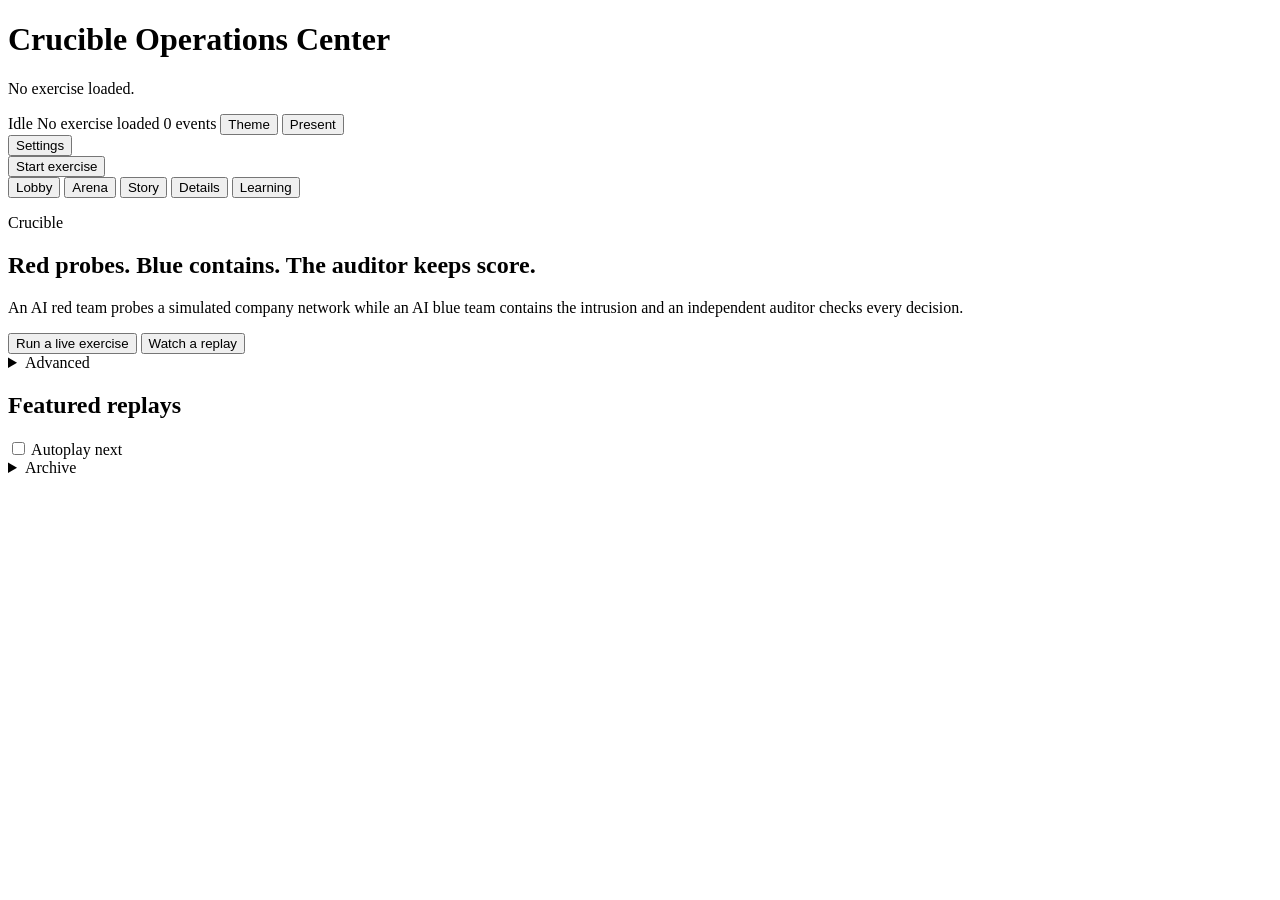
==== dashboard/index.html @ 285cf411 "Add a stage speed strip with scaled thought hold time A compact 0.5x to 4x group docked on the arena" ====
<!DOCTYPE html>
<html lang="en">
<head>
<meta charset="utf-8">
<meta name="viewport" content="width=device-width, initial-scale=1">
<title>Crucible Operations Center</title>
<link rel="stylesheet" href="/css/style.css">
</head>
<body>
<header class="topbar">
  <div class="brand">
    <span class="brand-mark" aria-hidden="true"></span>
    <div>
      <h1>Crucible <span class="brand-ops">Operations Center</span></h1>
      <p id="statusLine" class="status-line">No exercise loaded.</p>
    </div>
  </div>
  <div class="top-actions">
    <span id="modeBadge" class="mode-word" data-mode="idle">Idle</span>
    <span id="exerciseTitle" class="event-count">No exercise loaded</span>
    <span id="eventCount" class="event-count">0 events</span>
    <button id="themeBtn" class="btn ghost small" title="Toggle dark theme">Theme</button>
    <button id="presentBtn" class="btn ghost small" title="Presentation mode (P)">Present</button>
    <div class="pop-wrap">
      <button id="settingsBtn" class="btn small" aria-expanded="false" aria-controls="settingsPop">Settings</button>
      <div id="settingsPop" class="popover" hidden>
        <div class="control-group">
          <label for="agentsSelect">Agents</label>
          <select id="agentsSelect">
            <option value="scripted" selected>Scripted (no cost)</option>
            <option value="model">Model (metered)</option>
            <option value="model_open">Model-driven: briefed red, open blue (metered)</option>
          </select>
        </div>
        <div class="control-group">
          <span class="group-label" id="speedLabel">Replay speed</span>
          <div class="seg" role="group" aria-labelledby="speedLabel" id="speedSeg">
            <button data-speed="0.5" aria-pressed="false">0.5x</button>
            <button data-speed="1" aria-pressed="true" class="active">1x</button>
            <button data-speed="2" aria-pressed="false">2x</button>
            <button data-speed="4" aria-pressed="false">4x</button>
          </div>
        </div>
        <div class="control-group">
          <span class="group-label" id="paceLabel">Finish pace</span>
          <div class="seg" role="group" aria-labelledby="paceLabel" id="paceSeg">
            <button data-pace="quick" aria-pressed="false">Quick</button>
            <button data-pace="standard" aria-pressed="true" class="active">Standard</button>
            <button data-pace="slow" aria-pressed="false">Slow</button>
          </div>
        </div>
        <div class="control-group">
          <span class="group-label" id="motionLabel">Motion</span>
          <div class="seg" role="group" aria-labelledby="motionLabel" id="motionSeg">
            <button data-motion="auto" aria-pressed="true" class="active">Auto</button>
            <button data-motion="full" aria-pressed="false">Full</button>
            <button data-motion="reduced" aria-pressed="false">Reduced</button>
          </div>
        </div>
        <div class="control-group">
          <label class="check" title="Flat arena instead of the cinematic stage"><input type="checkbox" id="classicBox"> Classic view</label>
        </div>
        <div class="control-group">
          <label class="check" title="Switch to a live exercise when one starts"><input type="checkbox" id="followBox"> Follow live</label>
        </div>
        <div class="control-group">
          <div class="server-line">
            <span id="serverLight" class="light" data-state="unknown" aria-hidden="true"></span>
            <span id="serverLabel">Connecting…</span>
          </div>
        </div>
      </div>
    </div>
    <button id="runBtn" class="btn primary">Start exercise</button>
  </div>
</header>

<div id="notice" class="notice" hidden></div>

<nav class="tabs-main" aria-label="Views">
  <button id="tabLobby" class="active" aria-selected="true" title="Lobby (L)">Lobby</button>
  <button id="tabArena" aria-selected="false" title="Arena (A)">Arena</button>
  <button id="tabStory" aria-selected="false" title="Story (S)">Story</button>
  <button id="tabDetails" aria-selected="false">Details</button>
  <button id="tabLearn" aria-selected="false">Learning</button>
</nav>

<div id="lobbyView">
<main class="lobby-wrap">
  <section class="hero" aria-label="Start here">
    <div class="hero-copy">
      <p class="hero-eyebrow">Crucible</p>
      <h2 class="hero-title"><span class="r">Red</span> probes. <span class="b">Blue</span> contains. The auditor keeps score.</h2>
      <p class="hero-line">An AI red team probes a simulated company network while an AI blue team contains the intrusion and an independent auditor checks every decision.</p>
      <div class="hero-actions">
        <button id="liveBtn" class="btn primary hero-cta">Run a live exercise</button>
        <button id="replayBtn" class="btn hero-secondary" title="Open a random featured replay">Watch a replay</button>
      </div>
    </div>
    <div class="hero-art" aria-hidden="true">
      <div class="hero-splash left"></div>
      <div class="hero-splash right"></div>
    </div>
    <details class="advanced">
      <summary>Advanced</summary>
      <div class="advanced-body">
        <label class="seed-field">Seed
          <input id="seedInput" inputmode="numeric" pattern="[0-9]*" placeholder="random" autocomplete="off">
        </label>
        <label class="seed-field">Difficulty
          <select id="dealDifficulty">
            <option value="random" selected>Random</option>
            <option value="easy">Easy</option>
            <option value="medium">Medium</option>
            <option value="hard">Hard</option>
          </select>
        </label>
        <p class="advanced-hint">Fix a held-out seed (9001 to 9020) to reproduce a network. Empty means a fresh random draw every click.</p>
      </div>
    </details>
    <div id="dealSlot" hidden></div>
  </section>
  <section class="featured" aria-label="Featured replays">
    <div class="featured-head">
      <h2>Featured replays</h2>
      <label class="check" title="Open the next featured exercise when one ends"><input type="checkbox" id="autoplayBox"> Autoplay next</label>
    </div>
    <div id="featuredGrid" class="featured-grid"></div>
  </section>
  <details class="archive" id="archiveWrap">
    <summary><span id="archiveCount">Archive</span></summary>
    <div id="archiveGrid" class="lobby-grid" aria-label="Past exercises"></div>
  </details>
</main>
</div>

<div id="arenaView" hidden>
<main class="arena-wrap">
  <section class="arena-stage" id="arenaStage" aria-label="Exercise arena">
   <div class="arena-row3">
    <aside id="thoughtRed" class="thought red" aria-label="Red thought stream">
      <button id="thoughtRedHead" class="thought-head" aria-expanded="true">Red thought</button>
      <p id="thoughtRedText" class="thought-text"></p>
      <div id="thoughtRedChips" class="thought-chips"></div>
    </aside>
    <div class="arena-canvas-wrap" id="arenaWrap">
      <canvas id="arenaCanvas" role="img" aria-label="Arena contest scene"></canvas>
      <div id="arenaFrame" aria-hidden="true"></div>
      <div id="arenaScan" aria-hidden="true"></div>
      <div id="arenaHud">
        <div class="arena-team red">
          <h2>Red team</h2>
          <small id="arenaRedLine">Red is waiting.</small>
          <div class="arena-meter-l">Progress to the secret</div>
          <div class="arena-meter" id="arenaRedMeter"><i></i><i></i><i></i><i></i></div>
        </div>
        <div class="arena-mid" id="arenaMid">
          <div class="arena-row"><span id="arenaExercise">Exercise</span><span>Move <b id="arenaMove">00</b> / <b id="arenaTotal">0</b></span></div>
          <div class="arena-tug" id="arenaTug" role="img" aria-label="Control bar. No exercise loaded." title="Control bar"><i class="r" id="arenaTugR"></i><i class="b"></i><em id="arenaTugM"></em></div>
          <div class="arena-score"><span>Blue score</span><b id="arenaScore">100</b></div>
        </div>
        <div class="arena-team blue">
          <h2>Blue team</h2>
          <small id="arenaBlueLine">Blue is waiting.</small>
          <div class="arena-meter-l">Network held</div>
          <div class="arena-meter" id="arenaBlueMeter"><i></i><i></i><i></i><i></i></div>
        </div>
      </div>
      <div id="arenaCap" data-side="system">
        <div id="arenaCapTag" class="system">EXERCISE</div>
        <div id="arenaCapBody"><div id="arenaCapText">Hosts guard one secret.</div><div id="arenaCapSub"></div></div>
      </div>
      <div id="speedStrip" class="speed-strip" role="group" aria-label="Playback speed" hidden>
        <button data-speed="0.5" aria-pressed="false" title="Half speed ([)">0.5x</button>
        <button data-speed="1" aria-pressed="true" class="active" title="Normal speed">1x</button>
        <button data-speed="2" aria-pressed="false" title="Double speed (])">2x</button>
        <button data-speed="4" aria-pressed="false" title="Quadruple speed">4x</button>
      </div>
      <div id="slate" class="slate" hidden>
        <div class="slate-art left" aria-hidden="true"></div>
        <div class="slate-art right" aria-hidden="true"></div>
        <div class="slate-rule" aria-hidden="true"></div>
        <div class="slate-eyebrow">Crucible Operations Center</div>
        <h2 id="slateTitle">Exercise</h2>
        <div class="slate-vs"><span class="r">RED</span><span class="vs">vs</span><span class="b">BLUE</span></div>
        <p class="slate-file">One protected file</p>
        <div id="slateCount" class="slate-count">3</div>
        <p class="slate-skip">Space or Enter skips</p>
      </div>
      <div id="endCard" class="end-veil" hidden>
        <div class="end-art left" aria-hidden="true"></div>
        <div class="end-art right" aria-hidden="true"></div>
        <div class="end-eyebrow" id="endEyebrow">Exercise complete</div>
        <h2 id="endTitle">Contained</h2>
        <div class="end-score" id="endScore">Blue score --</div>
        <div class="end-stats" id="endStats"></div>
        <p class="end-line" id="endLine"></p>
        <p class="end-next" id="endNext" hidden></p>
        <div class="end-btns">
          <button id="endReplay" class="btn pri" type="button">Replay</button>
          <button id="endNextBtn" class="btn" type="button">Next exercise</button>
          <button id="endLobbyBtn" class="btn" type="button">Back to lobby</button>
        </div>
        <p class="end-skip">Esc closes</p>
      </div>
    </div>
    <div class="arena-rail">
      <aside id="thoughtBlue" class="thought blue" aria-label="Blue thought stream">
        <button id="thoughtBlueHead" class="thought-head" aria-expanded="true">Blue thought</button>
        <p id="thoughtBlueText" class="thought-text"></p>
        <div id="thoughtBlueChips" class="thought-chips"></div>
      </aside>
      <div id="arenaAud" role="status">
        <div class="k"><span>Auditor</span><span>Verdict</span></div>
        <div class="n"><span id="arenaAudNum">-/10</span><span class="w" id="arenaAudWord">--</span></div>
        <div class="c" id="arenaAudCite"></div>
        <div class="t" id="arenaAudNote"></div>
      </div>
    </div>
   </div>
    <div class="arena-bottom">
      <div class="score-strip arena-scores" aria-label="Score summary">
        <dl class="score-big"><dt>Outcome</dt><dd id="arenaOutcome">--</dd></dl>
        <dl class="score-big"><dt>Blue score</dt><dd id="arenaBlue">--</dd></dl>
        <dl class="score-big"><dt>Downtime</dt><dd id="arenaDowntime">--</dd></dl>
      </div>
      <div class="arena-transport">
        <button id="arenaPlay" class="btn small" title="Play (Space)" disabled>Play</button>
        <button id="arenaPause" class="btn small" title="Pause (Space)" disabled>Pause</button>
        <input id="arenaScrubber" type="range" min="0" max="0" value="0" step="1" aria-label="Arena event scrubber" disabled>
        <span id="arenaPosition" class="position">0 / 0</span>
        <button id="soundBtn" class="btn ghost small" title="Toggle sound (M)" aria-pressed="false">Sound off</button>
      </div>
    </div>
    <div id="moveStrip" class="move-strip" role="group" aria-label="Move timeline"></div>
    <section id="cmdBar" class="cmd-bar" aria-label="Defender orders" hidden>
      <div class="cmd-row">
        <button id="cmdMic" class="btn small" type="button" aria-pressed="false" title="Speak an order">Speak</button>
        <input id="cmdInput" class="cmd-input" type="text" maxlength="500" placeholder="Type a defender order, e.g. isolate the willow host" aria-label="Defender order text" autocomplete="off">
        <button id="cmdSend" class="btn small pri" type="button">Preview</button>
        <button id="cmdDemo" class="btn small" type="button" title="Fill a canned valid order">Demo command</button>
        <button id="cmdTakeover" class="btn small" type="button">Take over blue</button>
      </div>
      <p id="cmdTranscript" class="cmd-transcript" hidden></p>
      <div id="cmdPreview" class="cmd-preview" hidden>
        <span id="cmdPreviewLine"></span>
        <span id="cmdConfirm" class="cmd-confirm" hidden></span>
      </div>
      <div class="cmd-row cmd-meta">
        <span id="cmdSpend" class="cmd-spend"></span>
        <span id="cmdNote" class="cmd-note" role="status" hidden></span>
      </div>
    </section>
  </section>
</main>
</div>

<div id="storyView" hidden>
<main class="story-grid">
  <div class="story-main">
    <section class="panel map-panel" aria-label="Network map">
      <h2>Network</h2>
      <svg id="mapSvg" viewBox="0 0 640 360" preserveAspectRatio="xMidYMid meet" role="img" aria-label="Range network state"></svg>
      <div class="legend">
        <span><i class="sw" data-state="clean"></i>Clean</span>
        <span><i class="sw" data-state="probed"></i>Probed</span>
        <span><i class="sw" data-state="signed-in"></i>Signed in</span>
        <span><i class="sw" data-state="compromised"></i>Compromised</span>
        <span><i class="sw" data-state="isolated"></i>Isolated</span>
        <span><i class="sw" data-state="restored"></i>Restored</span>
      </div>
      <ul id="presentLatest" aria-label="Latest activity"></ul>
    </section>
    <section class="panel scrub-panel" aria-label="Replay controls">
      <div class="scrub-bar">
        <div class="transport">
          <button id="playBtn" class="btn small" title="Play (Space)" disabled>Play</button>
          <button id="pauseBtn" class="btn small" title="Pause (Space)" disabled>Pause</button>
          <span class="keys-hint" title="Left and right arrows step one event">Space plays or pauses, arrows step</span>
        </div>
        <input id="scrubber" type="range" min="0" max="0" value="0" step="1" aria-label="Event scrubber" disabled>
        <span id="positionLabel" class="position">0 / 0</span>
      </div>
    </section>
  </div>

  <div class="story-side">
    <div class="score-strip" aria-label="Score summary">
      <dl class="score-big"><dt>Outcome</dt><dd id="sbOutcome">--</dd></dl>
      <dl class="score-big"><dt>Blue score</dt><dd id="sbBlue">--</dd></dl>
      <dl class="score-big"><dt>Downtime</dt><dd id="sbDowntime">--</dd></dl>
    </div>
    <section class="panel" aria-label="Outcome">
      <h2>Outcome</h2>
      <div id="storyOutcome" class="story-outcome">
        <p class="empty">Open an exercise to see its outcome.</p>
      </div>
    </section>
    <section class="panel" aria-label="Debrief">
      <h2>Debrief</h2>
      <div id="debriefBody" class="debrief">
        <p class="empty">Open an exercise to see its debrief.</p>
      </div>
    </section>
    <section class="panel" aria-label="Key moments">
      <h2>Key moments</h2>
      <ol id="momentList" class="moments">
        <li class="empty">Key moments appear here once the exercise starts.</li>
      </ol>
    </section>
    <section class="panel" aria-label="Activity">
      <h2>What happened</h2>
      <div id="feedList" class="feed">
        <p class="empty">Moves appear here once the exercise starts.</p>
      </div>
    </section>
  </div>
</main>
</div>

<div id="detailsView" hidden>
<main class="details-grid">
  <section class="panel" aria-label="Score details">
    <h2>Score</h2>
    <div id="finalBanner" class="banner" hidden></div>
    <dl class="score-list">
      <div><dt>Detection delay</dt><dd id="sbDetect">--</dd></div>
      <div><dt>Containment</dt><dd id="sbContain">--</dd></div>
    </dl>
    <div class="cost">
      <div class="cost-head"><span>Cost today</span><span id="costLabel">$0.00</span></div>
      <div class="meter"><div id="costBar" class="meter-fill" style="width:0%"></div></div>
      <p id="exerciseCost" class="cost-sub">Exercise cost: --</p>
    </div>
  </section>

  <section class="panel" aria-label="Auditor">
    <h2>Auditor</h2>
    <div id="auditChips" class="chips"><span class="empty">Verdict totals appear here.</span></div>
    <p id="auditSummary" class="cost-sub">No verdicts yet.</p>
    <p id="auditCost" class="cost-sub">Audit cost: --</p>
    <div id="auditList" class="audit-list">
      <p class="empty">Verdicts appear here once blue acts.</p>
    </div>
  </section>

  <section class="panel" aria-label="Technique coverage">
    <h2>Technique coverage</h2>
    <h3 class="mini-head">Progress</h3>
    <ol id="stageStrip" class="stages"></ol>
    <h3 class="mini-head">Red techniques</h3>
    <ul id="redTechList" class="tech-list"><li class="empty">No red activity yet.</li></ul>
    <h3 class="mini-head">Blue responses</h3>
    <ul id="blueLabelList" class="tech-list"><li class="empty">No blue activity yet.</li></ul>
  </section>

  <section class="panel" aria-label="Evidence">
    <h2>Evidence</h2>
    <div id="evidenceChips" class="chips"><span class="empty">Cited log lines appear here.</span></div>
    <div id="logTabs" class="tabs" role="tablist"></div>
    <div id="logViewer" class="logs" tabindex="0"><p class="empty">Host logs appear here.</p></div>
  </section>
</main>
</div>

<div id="learnView" hidden>
  <section class="panel" aria-label="Memory experiment">
    <h2>Memory experiment (Stage 3)</h2>
    <p id="stage3Empty" class="empty">Loading Stage 3 numbers…</p>
    <p id="stage3Void" class="void-note" hidden></p>
    <div id="stage3On" class="stage3-section"></div>
    <div id="stage3Off" class="stage3-section"></div>
  </section>
  <section class="panel" aria-label="Frozen playbook">
    <h2>Frozen playbook</h2>
    <p id="playSource" class="cost-sub"></p>
    <p id="playEmpty" class="empty">No playbook on file.</p>
    <ol id="playRules" class="play-rules"></ol>
  </section>
</div>

<div id="confirmOverlay" class="overlay" hidden>
  <div class="dialog" role="dialog" aria-modal="true" aria-labelledby="confirmTitle">
    <h2 id="confirmTitle">Run a model exercise?</h2>
    <p>Model turns call the metered API. Scripted runs are free.</p>
    <dl class="score-grid">
      <div><dt>Estimated cost</dt><dd id="confirmCost">--</dd></div>
      <div><dt>Spent today</dt><dd id="confirmSpent">--</dd></div>
      <div><dt>Daily limit</dt><dd id="confirmLimit">--</dd></div>
    </dl>
    <p id="confirmWarn" class="warn" hidden></p>
    <p id="confirmNote" class="muted" hidden></p>
    <div class="dialog-actions">
      <button id="confirmCancel" class="btn">Cancel</button>
      <button id="confirmOk" class="btn primary">Start exercise</button>
    </div>
  </div>
</div>

<script type="module" src="/js/app.js"></script>
</body>
</html>
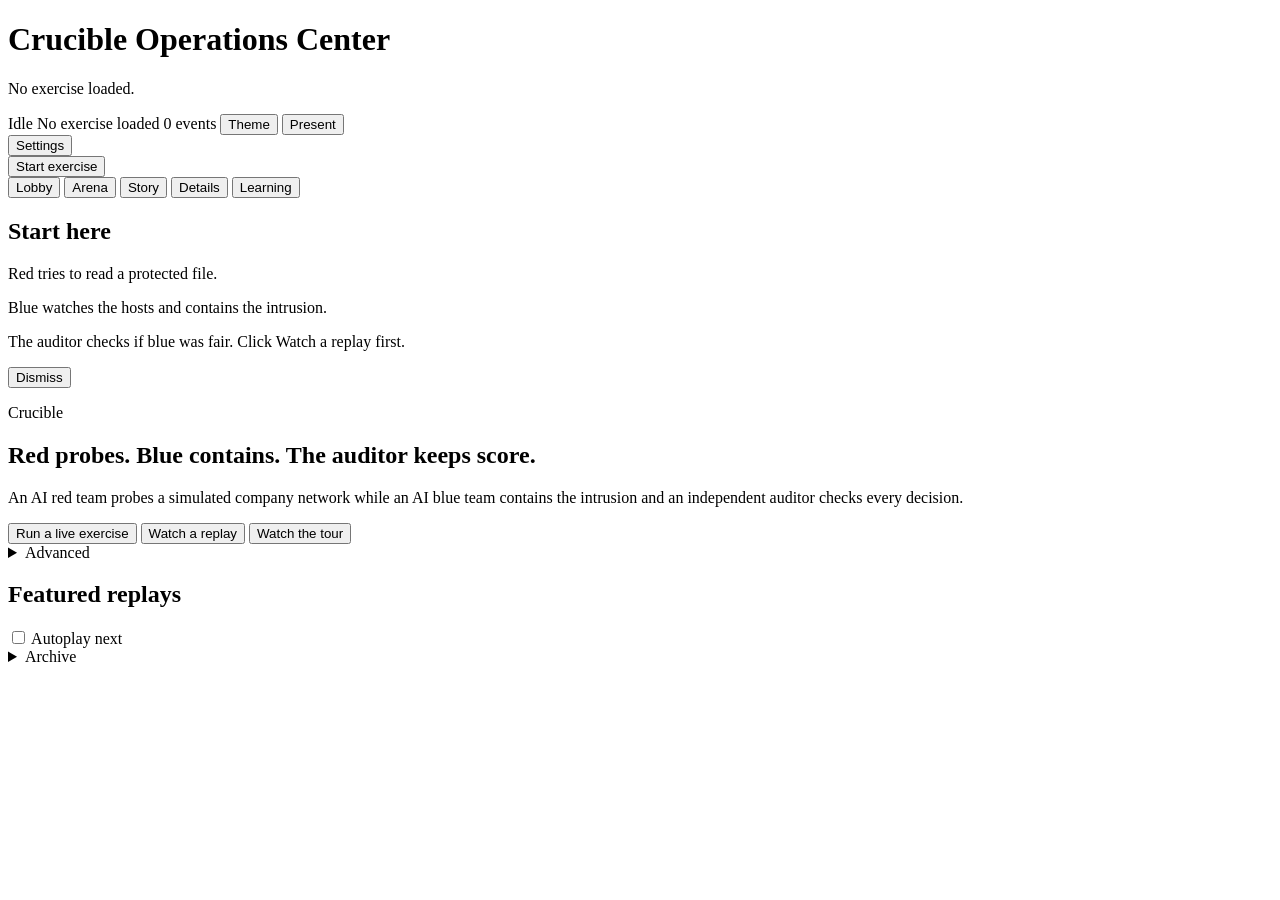
==== commit 39c875dc: "Make the dashboard friendlier for first-time visitors Show why Start is disabled and how to clear a " ====
--- a/dashboard/index.html
+++ b/dashboard/index.html
@@ -68,10 +68,17 @@
             <span id="serverLight" class="light" data-state="unknown" aria-hidden="true"></span>
             <span id="serverLabel">Connecting…</span>
           </div>
-        </div>
-      </div>
-    </div>
-    <button id="runBtn" class="btn primary">Start exercise</button>
+          <div id="stuckHintTop" class="stuck-hint" hidden>
+            <p class="stuck-text">If this looks stuck, restart the server and remove leftover range containers</p>
+            <div class="stuck-cmd"><code id="stuckCmdTop">docker ps -aq --filter name=crucible- | xargs docker rm -f</code><button id="stuckCopyTop" class="btn small" type="button">Copy</button></div>
+          </div>
+        </div>
+      </div>
+    </div>
+    <div class="run-wrap">
+      <button id="runBtn" class="btn primary">Start exercise</button>
+      <span id="runReason" class="btn-reason" hidden></span>
+    </div>
   </div>
 </header>
 
@@ -87,6 +94,15 @@
 
 <div id="lobbyView">
 <main class="lobby-wrap">
+  <section id="startHere" class="start-here" aria-label="First visit guide">
+    <div class="start-here-text">
+      <h2>Start here</h2>
+      <p>Red tries to read a protected file.</p>
+      <p>Blue watches the hosts and contains the intrusion.</p>
+      <p>The auditor checks if blue was fair. Click Watch a replay first.</p>
+    </div>
+    <button id="startHereClose" class="btn small ghost" type="button">Dismiss</button>
+  </section>
   <section class="hero" aria-label="Start here">
     <div class="hero-copy">
       <p class="hero-eyebrow">Crucible</p>
@@ -95,6 +111,12 @@
       <div class="hero-actions">
         <button id="liveBtn" class="btn primary hero-cta">Run a live exercise</button>
         <button id="replayBtn" class="btn hero-secondary" title="Open a random featured replay">Watch a replay</button>
+        <button id="tourBtn" class="btn" title="Play a guided tour of one replay">Watch the tour</button>
+      </div>
+      <p id="liveReason" class="btn-reason" hidden></p>
+      <div id="stuckHint" class="stuck-hint" hidden>
+        <p class="stuck-text">If this looks stuck, restart the server and remove leftover range containers</p>
+        <div class="stuck-cmd"><code id="stuckCmd">docker ps -aq --filter name=crucible- | xargs docker rm -f</code><button id="stuckCopy" class="btn small" type="button">Copy</button></div>
       </div>
     </div>
     <div class="hero-art" aria-hidden="true">
@@ -113,9 +135,10 @@
             <option value="easy">Easy</option>
             <option value="medium">Medium</option>
             <option value="hard">Hard</option>
+            <option value="frontier">Frontier</option>
           </select>
         </label>
-        <p class="advanced-hint">Fix a held-out seed (9001 to 9020) to reproduce a network. Empty means a fresh random draw every click.</p>
+        <p class="advanced-hint">Fix a held-out seed (9001 to 9020, or 9101 to 9110 for frontier) to reproduce a network. Empty means a fresh random draw every click.</p>
       </div>
     </details>
     <div id="dealSlot" hidden></div>
@@ -138,11 +161,19 @@
 <main class="arena-wrap">
   <section class="arena-stage" id="arenaStage" aria-label="Exercise arena">
    <div class="arena-row3">
+    <div class="arena-side">
     <aside id="thoughtRed" class="thought red" aria-label="Red thought stream">
       <button id="thoughtRedHead" class="thought-head" aria-expanded="true">Red thought</button>
       <p id="thoughtRedText" class="thought-text"></p>
       <div id="thoughtRedChips" class="thought-chips"></div>
     </aside>
+    <div id="speedStrip" class="speed-strip" role="group" aria-label="Playback speed" title="Replay speed. Brackets change it: [ slows down, ] speeds up." hidden>
+      <button data-speed="0.5" aria-pressed="false" title="Half speed. Press [ for slower.">0.5x</button>
+      <button data-speed="1" aria-pressed="true" class="active" title="Normal speed.">1x</button>
+      <button data-speed="2" aria-pressed="false" title="Double speed. Press ] for faster.">2x</button>
+      <button data-speed="4" aria-pressed="false" title="Quadruple speed.">4x</button>
+    </div>
+    </div>
     <div class="arena-canvas-wrap" id="arenaWrap">
       <canvas id="arenaCanvas" role="img" aria-label="Arena contest scene"></canvas>
       <div id="arenaFrame" aria-hidden="true"></div>
@@ -169,12 +200,6 @@
       <div id="arenaCap" data-side="system">
         <div id="arenaCapTag" class="system">EXERCISE</div>
         <div id="arenaCapBody"><div id="arenaCapText">Hosts guard one secret.</div><div id="arenaCapSub"></div></div>
-      </div>
-      <div id="speedStrip" class="speed-strip" role="group" aria-label="Playback speed" hidden>
-        <button data-speed="0.5" aria-pressed="false" title="Half speed ([)">0.5x</button>
-        <button data-speed="1" aria-pressed="true" class="active" title="Normal speed">1x</button>
-        <button data-speed="2" aria-pressed="false" title="Double speed (])">2x</button>
-        <button data-speed="4" aria-pressed="false" title="Quadruple speed">4x</button>
       </div>
       <div id="slate" class="slate" hidden>
         <div class="slate-art left" aria-hidden="true"></div>
@@ -200,6 +225,7 @@
           <button id="endReplay" class="btn pri" type="button">Replay</button>
           <button id="endNextBtn" class="btn" type="button">Next exercise</button>
           <button id="endLobbyBtn" class="btn" type="button">Back to lobby</button>
+          <button id="endSaveBtn" class="btn" type="button">Save result card</button>
         </div>
         <p class="end-skip">Esc closes</p>
       </div>
@@ -210,7 +236,7 @@
         <p id="thoughtBlueText" class="thought-text"></p>
         <div id="thoughtBlueChips" class="thought-chips"></div>
       </aside>
-      <div id="arenaAud" role="status">
+      <div id="arenaAud" role="status" title="Auditor verdict. The auditor rates each blue move from 0 to 10 and checks the log lines.">
         <div class="k"><span>Auditor</span><span>Verdict</span></div>
         <div class="n"><span id="arenaAudNum">-/10</span><span class="w" id="arenaAudWord">--</span></div>
         <div class="c" id="arenaAudCite"></div>
@@ -220,9 +246,9 @@
    </div>
     <div class="arena-bottom">
       <div class="score-strip arena-scores" aria-label="Score summary">
-        <dl class="score-big"><dt>Outcome</dt><dd id="arenaOutcome">--</dd></dl>
-        <dl class="score-big"><dt>Blue score</dt><dd id="arenaBlue">--</dd></dl>
-        <dl class="score-big"><dt>Downtime</dt><dd id="arenaDowntime">--</dd></dl>
+        <dl class="score-big"><dt title="How the exercise ended. Contained means blue stopped the intrusion and the file stayed safe.">Outcome</dt><dd id="arenaOutcome">--</dd></dl>
+        <dl class="score-big"><dt title="Blue score from 0 to 100. Starts at 100 and falls when hosts stay offline.">Blue score</dt><dd id="arenaBlue">--</dd></dl>
+        <dl class="score-big"><dt title="Share of host time offline for containment. Lower is better.">Downtime</dt><dd id="arenaDowntime">--</dd></dl>
       </div>
       <div class="arena-transport">
         <button id="arenaPlay" class="btn small" title="Play (Space)" disabled>Play</button>
@@ -235,12 +261,14 @@
     <div id="moveStrip" class="move-strip" role="group" aria-label="Move timeline"></div>
     <section id="cmdBar" class="cmd-bar" aria-label="Defender orders" hidden>
       <div class="cmd-row">
-        <button id="cmdMic" class="btn small" type="button" aria-pressed="false" title="Speak an order">Speak</button>
+        <button id="cmdMic" class="btn small" type="button" aria-pressed="false" title="Speak an order (hold V to talk)">Speak</button>
         <input id="cmdInput" class="cmd-input" type="text" maxlength="500" placeholder="Type a defender order, e.g. isolate the willow host" aria-label="Defender order text" autocomplete="off">
         <button id="cmdSend" class="btn small pri" type="button">Preview</button>
         <button id="cmdDemo" class="btn small" type="button" title="Fill a canned valid order">Demo command</button>
         <button id="cmdTakeover" class="btn small" type="button">Take over blue</button>
       </div>
+      <div id="cmdHosts" class="cmd-hosts" role="group" aria-label="Exercise hosts" hidden></div>
+      <p id="cmdTry" class="cmd-try" hidden></p>
       <p id="cmdTranscript" class="cmd-transcript" hidden></p>
       <div id="cmdPreview" class="cmd-preview" hidden>
         <span id="cmdPreviewLine"></span>
@@ -286,15 +314,16 @@
 
   <div class="story-side">
     <div class="score-strip" aria-label="Score summary">
-      <dl class="score-big"><dt>Outcome</dt><dd id="sbOutcome">--</dd></dl>
-      <dl class="score-big"><dt>Blue score</dt><dd id="sbBlue">--</dd></dl>
-      <dl class="score-big"><dt>Downtime</dt><dd id="sbDowntime">--</dd></dl>
+      <dl class="score-big"><dt title="How the exercise ended. Contained means blue stopped the intrusion and the file stayed safe.">Outcome</dt><dd id="sbOutcome">--</dd></dl>
+      <dl class="score-big"><dt title="Blue score from 0 to 100. Starts at 100 and falls when hosts stay offline.">Blue score</dt><dd id="sbBlue">--</dd></dl>
+      <dl class="score-big"><dt title="Share of host time offline for containment. Lower is better.">Downtime</dt><dd id="sbDowntime">--</dd></dl>
     </div>
     <section class="panel" aria-label="Outcome">
       <h2>Outcome</h2>
       <div id="storyOutcome" class="story-outcome">
         <p class="empty">Open an exercise to see its outcome.</p>
       </div>
+      <button id="storySaveBtn" class="btn small" type="button" disabled>Save result card</button>
     </section>
     <section class="panel" aria-label="Debrief">
       <h2>Debrief</h2>
@@ -377,6 +406,31 @@
     <p id="playEmpty" class="empty">No playbook on file.</p>
     <ol id="playRules" class="play-rules"></ol>
   </section>
+  <section class="panel" aria-label="Glossary">
+    <h2>Glossary</h2>
+    <dl id="glossaryList" class="glossary"></dl>
+  </section>
+</div>
+
+<div id="tourOverlay" class="tour-overlay" hidden>
+  <div class="tour-box" role="dialog" aria-label="Guided tour">
+    <div id="tourMain">
+      <p id="tourCaption" class="tour-caption"></p>
+      <div class="tour-btns">
+        <button id="tourPauseBtn" class="btn small" type="button">Pause</button>
+        <button id="tourNextBtn" class="btn small" type="button">Next</button>
+        <button id="tourSkipBtn" class="btn small ghost" type="button">Skip tour</button>
+      </div>
+    </div>
+    <div id="tourEnd" hidden>
+      <p id="tourEndLine" class="tour-caption"></p>
+      <div class="tour-btns">
+        <button id="tourLiveBtn" class="btn small primary" type="button">Try a live exercise</button>
+        <button id="tourMoreBtn" class="btn small" type="button">Watch another replay</button>
+        <button id="tourCloseBtn" class="btn small ghost" type="button">Close</button>
+      </div>
+    </div>
+  </div>
 </div>
 
 <div id="confirmOverlay" class="overlay" hidden>
